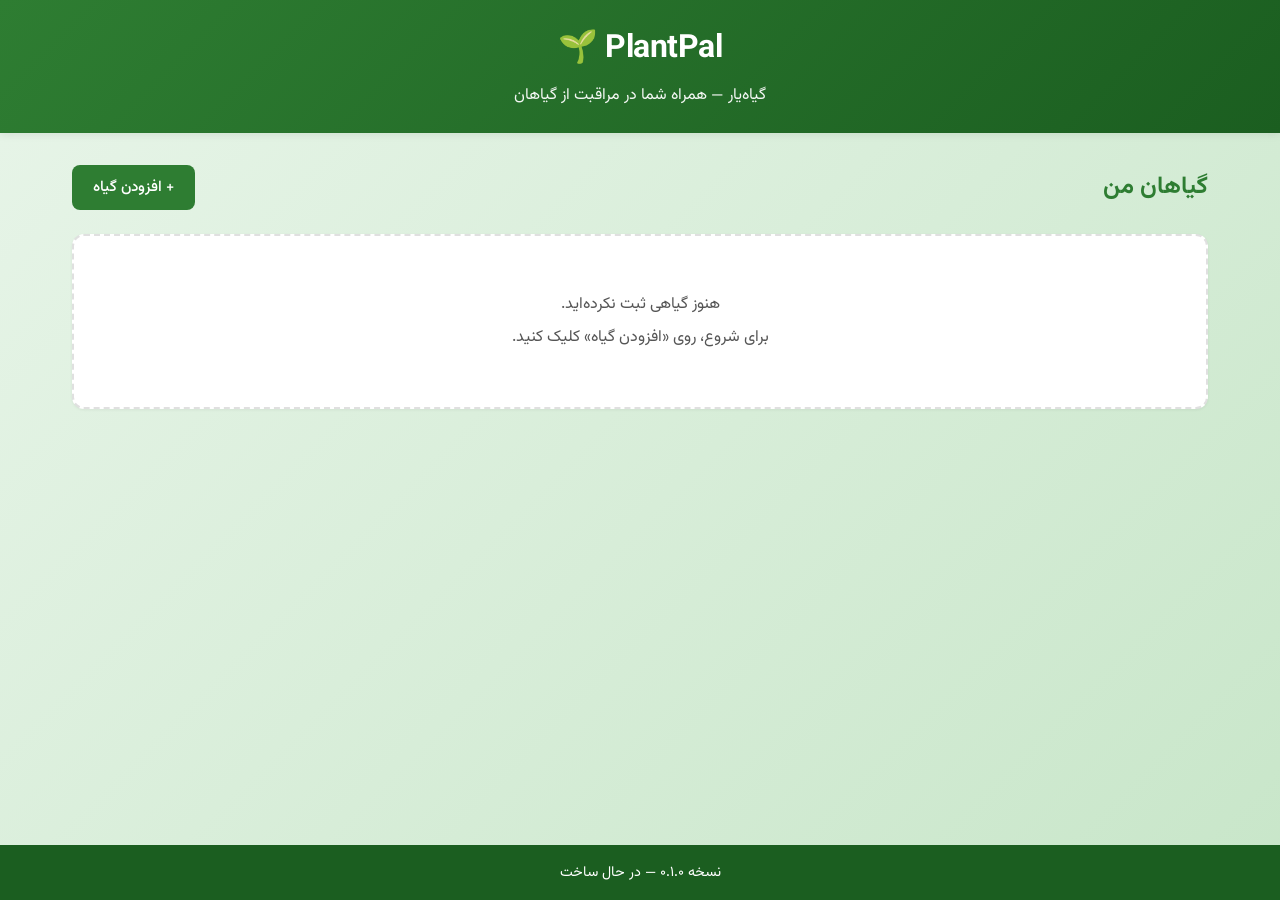
==== index.html @ c3907e57 "Improve UI: fonts, colors, animations, responsive, accessibility" ====
<!DOCTYPE html>
<html lang="fa" dir="rtl">
<head>
  <meta charset="UTF-8">
  <meta name="viewport" content="width=device-width, initial-scale=1.0">
  <meta name="description" content="PlantPal — برنامه مراقبت از گیاهان">
  <title>PlantPal | گیاه‌یار</title>

  <link rel="preconnect" href="https://fonts.googleapis.com">
  <link rel="preconnect" href="https://fonts.gstatic.com" crossorigin>
  <link href="https://fonts.googleapis.com/css2?family=Vazirmatn:wght@400;500;700&display=swap" rel="stylesheet">

  <link rel="stylesheet" href="css/main.css">
  <link rel="stylesheet" href="css/rtl.css">
  <link rel="stylesheet" href="css/components.css">
</head>
<body>

  <header class="app-header" role="banner">
    <div class="app-header-content">
      <h1 class="app-title">🌱 PlantPal</h1>
      <p class="app-subtitle">گیاه‌یار — همراه شما در مراقبت از گیاهان</p>
    </div>
  </header>

  <main class="app-main" role="main">

    <section id="page-home" class="page active" aria-label="صفحه اصلی">

      <div class="page-header">
        <h2 class="page-title">گیاهان من</h2>
        <button id="btn-add-plant" class="btn btn-primary" aria-label="افزودن گیاه جدید">
          + افزودن گیاه
        </button>
      </div>

      <div id="today-tasks" class="today-tasks" style="display: none;" aria-live="polite">
        <h3 class="today-tasks-title">📋 کارهای امروز</h3>
        <div id="today-tasks-list" class="today-tasks-list"></div>
      </div>

      <div id="healthy-plants-section" class="plants-section" style="display: none;">
        <h3 class="plants-section-title">🌱 گیاهان من</h3>
        <div id="plants-list" class="plants-list"></div>
      </div>

      <div id="empty-state" class="empty-state" style="display: none;" role="status">
        <p>هنوز گیاهی ثبت نکرده‌اید.</p>
        <p>برای شروع، روی «افزودن گیاه» کلیک کنید.</p>
      </div>

    </section>

    <section id="page-add" class="page" aria-label="افزودن گیاه">
      <div class="page-header">
        <button id="btn-back-from-add" class="btn btn-back" aria-label="بازگشت به صفحه اصلی">← بازگشت</button>
        <h2 class="page-title">افزودن گیاه جدید</h2>
      </div>

      <form id="form-add-plant" class="plant-form" aria-label="فرم افزودن گیاه">
        <div class="form-group">
          <label for="add-name" class="form-label">نام گیاه *</label>
          <input type="text" id="add-name" class="form-input" required aria-required="true">
        </div>

        <div class="form-group">
          <label for="add-type" class="form-label">نوع گیاه</label>
          <input type="text" id="add-type" class="form-input">
        </div>

        <div class="form-group">
          <label for="add-location" class="form-label">محل نگهداری</label>
          <input type="text" id="add-location" class="form-input">
        </div>

        <div class="form-group">
          <label for="add-image" class="form-label">تصویر گیاه (اختیاری)</label>
          <input type="file" id="add-image" class="form-input" accept="image/*">
        </div>

        <div class="form-group">
          <label for="add-notes" class="form-label">یادداشت (اختیاری)</label>
          <textarea id="add-notes" class="form-textarea" rows="4"></textarea>
        </div>

        <div class="form-actions">
          <button type="submit" class="btn btn-primary">ذخیره</button>
          <button type="button" id="btn-cancel-add" class="btn btn-secondary">انصراف</button>
        </div>
      </form>
    </section>

    <section id="page-details" class="page" aria-label="جزئیات گیاه">
      <div class="page-header">
        <button id="btn-back-from-details" class="btn btn-back" aria-label="بازگشت به صفحه اصلی">← بازگشت</button>
        <h2 class="page-title">جزئیات گیاه</h2>
      </div>

      <div class="plant-details">
        <div class="plant-details-image">
          <img id="details-image" src="assets/images/default-plant.png" alt="تصویر گیاه">
        </div>

        <div class="plant-details-info">
          <div class="plant-info-row">
            <span class="plant-info-label">نام گیاه:</span>
            <span id="details-name" class="plant-info-value">—</span>
          </div>
          <div class="plant-info-row">
            <span class="plant-info-label">نوع گیاه:</span>
            <span id="details-type" class="plant-info-value">—</span>
          </div>
          <div class="plant-info-row">
            <span class="plant-info-label">محل نگهداری:</span>
            <span id="details-location" class="plant-info-value">—</span>
          </div>
          <div class="plant-info-row">
            <span class="plant-info-label">یادداشت:</span>
            <span id="details-notes" class="plant-info-value">—</span>
          </div>
        </div>
      </div>

      <div class="plant-details-actions">
        <button id="btn-edit-plant" class="btn btn-secondary" aria-label="ویرایش گیاه">ویرایش</button>
        <button id="btn-delete-plant" class="btn btn-danger" aria-label="حذف گیاه">حذف</button>
      </div>

      <div class="care-history">
        <h3 class="care-history-title">تاریخچه آبیاری</h3>
        <button id="btn-add-care" class="btn btn-primary" aria-label="ثبت آبیاری جدید">+ ثبت آبیاری جدید</button>
        <div id="care-logs-list" class="care-logs-list" aria-live="polite"></div>
        <div id="empty-care-logs" class="empty-state" style="display: none;" role="status">
          <p>هنوز آبیاری ثبت نشده است.</p>
        </div>
      </div>
    </section>

  </main>

  <div id="modal-add-care" class="modal" role="dialog" aria-modal="true" aria-labelledby="modal-care-title">
    <div class="modal-content">
      <div class="modal-header">
        <h3 id="modal-care-title" class="modal-title">ثبت آبیاری جدید</h3>
        <button id="btn-close-care-modal" class="modal-close" aria-label="بستن">×</button>
      </div>

      <form id="form-add-care" class="modal-form">
        <div class="form-group">
          <label for="care-date" class="form-label">تاریخ</label>
          <input type="date" id="care-date" class="form-input" required>
        </div>

        <div class="form-group">
          <label for="care-note" class="form-label">یادداشت (اختیاری)</label>
          <textarea id="care-note" class="form-textarea" rows="3"></textarea>
        </div>

        <div class="form-actions">
          <button type="submit" class="btn btn-primary">ذخیره</button>
          <button type="button" id="btn-cancel-care" class="btn btn-secondary">انصراف</button>
        </div>
      </form>
    </div>
  </div>

  <footer class="app-footer" role="contentinfo">
    <p>نسخه ۰.۱.۰ — در حال ساخت</p>
  </footer>

  <script src="js/database.js"></script>
  <script src="js/i18n.js"></script>
  <script src="js/ui.js"></script>
  <script src="js/plants.js"></script>
  <script src="js/care.js"></script>
  <script src="js/dashboard.js"></script>
  <script src="js/app.js"></script>

</body>
</html>
---- css/main.css ----
/* ============================================
   PlantPal - استایل اصلی
   ============================================ */

* {
  margin: 0;
  padding: 0;
  box-sizing: border-box;
}

:root {
  --color-primary: #2e7d32;
  --color-primary-dark: #1b5e20;
  --color-primary-light: #66bb6a;
  --color-primary-bg: #e8f5e9;
  --color-warning: #fb8c00;
  --color-warning-dark: #e65100;
  --color-warning-bg: #fff3e0;
  --color-danger: #e53935;
  --color-danger-dark: #c62828;
  --color-danger-bg: #ffebee;
  --color-text: #333333;
  --color-text-light: #777777;
  --color-bg: #f5f9f5;
  --color-white: #ffffff;
  --color-border: #e0e0e0;

  --shadow-sm: 0 1px 3px rgba(0, 0, 0, 0.06);
  --shadow-md: 0 2px 8px rgba(0, 0, 0, 0.08);
  --shadow-lg: 0 8px 24px rgba(0, 0, 0, 0.12);

  --radius-sm: 8px;
  --radius-md: 12px;
  --radius-lg: 16px;

  --transition: all 0.2s ease;
}

body {
  font-family: 'Vazirmatn', 'Tahoma', 'Segoe UI', sans-serif;
  background: linear-gradient(135deg, #e8f5e9 0%, #c8e6c9 100%);
  background-attachment: fixed;
  color: var(--color-text);
  min-height: 100vh;
  display: flex;
  flex-direction: column;
  line-height: 1.6;
  -webkit-font-smoothing: antialiased;
  -moz-osx-font-smoothing: grayscale;
}

.app-header {
  background: linear-gradient(135deg, #2e7d32 0%, #1b5e20 100%);
  color: white;
  padding: 1.5rem;
  text-align: center;
  box-shadow: var(--shadow-md);
}

.app-header-content {
  max-width: 1200px;
  margin: 0 auto;
}

.app-title {
  font-size: 2rem;
  font-weight: 700;
  margin-bottom: 0.5rem;
  letter-spacing: -0.5px;
}

.app-subtitle {
  font-size: 1rem;
  font-weight: 400;
  opacity: 0.95;
}

.app-main {
  flex: 1;
  padding: 2rem;
  max-width: 1200px;
  margin: 0 auto;
  width: 100%;
}

.app-footer {
  background: #1b5e20;
  color: white;
  text-align: center;
  padding: 1rem;
  font-size: 0.9rem;
}

@media (max-width: 600px) {
  .app-header { padding: 1.2rem 1rem; }
  .app-title { font-size: 1.5rem; }
  .app-subtitle { font-size: 0.85rem; }
  .app-main { padding: 1rem; }
}
---- css/rtl.css ----
/* PlantPal - استایل راست‌به‌چپ (فارسی) */

html[dir="rtl"] body {
  direction: rtl;
  text-align: right;
}

html[dir="rtl"] .app-header,
html[dir="rtl"] .welcome,
html[dir="rtl"] .app-footer {
  text-align: center;
}

/* جلوگیری از به‌هم‌ریختگی متن‌های ترکیبی */
html[dir="rtl"] p,
html[dir="rtl"] h1,
html[dir="rtl"] h2,
html[dir="rtl"] h3 {
  unicode-bidi: plaintext;
}س
---- css/components.css ----
/* ============================================
   PlantPal - استایل کامپوننت‌ها
   ============================================ */

/* صفحه‌ها (SPA) */
.page { display: none; }

.page.active {
  display: block;
  animation: fadeIn 0.3s ease;
}

@keyframes fadeIn {
  from { opacity: 0; transform: translateY(8px); }
  to { opacity: 1; transform: translateY(0); }
}

/* هدر صفحه */
.page-header {
  display: flex;
  justify-content: space-between;
  align-items: center;
  margin-bottom: 1.5rem;
  flex-wrap: wrap;
  gap: 1rem;
}

.page-title {
  color: var(--color-primary);
  font-size: 1.5rem;
  font-weight: 700;
  margin: 0;
}

/* دکمه‌ها */
.btn {
  display: inline-flex;
  align-items: center;
  justify-content: center;
  padding: 0.65rem 1.3rem;
  border: none;
  border-radius: var(--radius-sm);
  font-family: inherit;
  font-size: 0.95rem;
  font-weight: 500;
  cursor: pointer;
  transition: var(--transition);
  text-decoration: none;
}

.btn:focus-visible {
  outline: 3px solid rgba(46, 125, 50, 0.4);
  outline-offset: 2px;
}

.btn:hover {
  transform: translateY(-2px);
  box-shadow: var(--shadow-md);
}

.btn:active { transform: translateY(0); }

.btn-primary {
  background: var(--color-primary);
  color: white;
}

.btn-primary:hover { background: var(--color-primary-dark); }

.btn-secondary {
  background: #e0e0e0;
  color: var(--color-text);
}

.btn-secondary:hover { background: #d0d0d0; }

.btn-danger {
  background: var(--color-danger);
  color: white;
}

.btn-danger:hover { background: var(--color-danger-dark); }

.btn-back {
  background: transparent;
  color: var(--color-primary);
  padding: 0.4rem 0.8rem;
  font-size: 1rem;
}

.btn-back:hover {
  background: var(--color-primary-bg);
  box-shadow: none;
  transform: none;
}

/* فرم‌ها */
.plant-form {
  background: white;
  padding: 1.5rem;
  border-radius: var(--radius-md);
  box-shadow: var(--shadow-md);
}

.form-group { margin-bottom: 1.2rem; }

.form-label {
  display: block;
  margin-bottom: 0.5rem;
  color: var(--color-primary);
  font-weight: 700;
  font-size: 0.95rem;
}

.form-input,
.form-textarea {
  width: 100%;
  padding: 0.75rem;
  border: 2px solid var(--color-border);
  border-radius: var(--radius-sm);
  font-family: inherit;
  font-size: 1rem;
  box-sizing: border-box;
  transition: var(--transition);
  background: white;
}

.form-input:focus,
.form-textarea:focus {
  outline: none;
  border-color: var(--color-primary);
  box-shadow: 0 0 0 3px rgba(46, 125, 50, 0.15);
}

.form-textarea {
  resize: vertical;
  min-height: 80px;
}

.form-actions {
  display: flex;
  gap: 0.8rem;
  margin-top: 1.5rem;
}

/* فهرست گیاهان */
.plants-list {
  display: grid;
  grid-template-columns: repeat(auto-fill, minmax(220px, 1fr));
  gap: 1.2rem;
}

.plant-card {
  background: white;
  border-radius: var(--radius-md);
  overflow: hidden;
  box-shadow: var(--shadow-md);
  cursor: pointer;
  transition: var(--transition);
}

.plant-card:hover {
  transform: translateY(-4px);
  box-shadow: var(--shadow-lg);
}

.plant-card:focus-visible {
  outline: 3px solid var(--color-primary);
  outline-offset: 2px;
}

.plant-card-image {
  width: 100%;
  height: 160px;
  object-fit: cover;
  background: var(--color-primary-bg);
}

.plant-card-content { padding: 1rem; }

.plant-card-name {
  color: var(--color-primary);
  font-size: 1.1rem;
  font-weight: 700;
  margin: 0 0 0.4rem 0;
}

.plant-card-location {
  color: var(--color-text-light);
  font-size: 0.9rem;
  margin: 0;
}

/* صفحه جزئیات */
.plant-details {
  display: flex;
  gap: 1.5rem;
  background: white;
  padding: 1.5rem;
  border-radius: var(--radius-md);
  box-shadow: var(--shadow-md);
  margin-bottom: 1.5rem;
  flex-wrap: wrap;
}

.plant-details-image { flex: 0 0 200px; }

.plant-details-image img {
  width: 200px;
  height: 200px;
  object-fit: cover;
  border-radius: var(--radius-md);
  background: var(--color-primary-bg);
}

.plant-details-info {
  flex: 1;
  min-width: 250px;
}

.plant-info-row {
  display: flex;
  padding: 0.7rem 0;
  border-bottom: 1px solid #f0f0f0;
  align-items: flex-start;
}

.plant-info-row:last-child { border-bottom: none; }

.plant-info-label {
  font-weight: 700;
  color: var(--color-primary);
  min-width: 120px;
  flex-shrink: 0;
}

.plant-info-value {
  color: var(--color-text);
  flex: 1;
}

.plant-details-actions {
  display: flex;
  gap: 0.8rem;
  margin-bottom: 1.5rem;
}

/* تاریخچه مراقبت */
.care-history {
  background: white;
  padding: 1.5rem;
  border-radius: var(--radius-md);
  box-shadow: var(--shadow-md);
}

.care-history-title {
  color: var(--color-primary);
  margin: 0 0 1rem 0;
  font-size: 1.2rem;
  font-weight: 700;
}

.care-logs-list { margin-top: 1rem; }

.care-log-item {
  display: flex;
  justify-content: space-between;
  align-items: center;
  padding: 0.8rem;
  border-bottom: 1px solid #f0f0f0;
}

.care-log-item:last-child { border-bottom: none; }

.care-log-info {
  display: flex;
  flex-direction: column;
  gap: 0.3rem;
  flex: 1;
}

.care-log-date {
  color: var(--color-text);
  font-weight: 700;
}

.care-log-note {
  color: var(--color-text-light);
  font-size: 0.9rem;
}

.care-log-delete {
  background: transparent;
  border: none;
  color: var(--color-danger);
  font-size: 1.5rem;
  cursor: pointer;
  padding: 0;
  width: 32px;
  height: 32px;
  display: flex;
  align-items: center;
  justify-content: center;
  border-radius: 50%;
  transition: var(--transition);
  flex-shrink: 0;
}

.care-log-delete:hover {
  background: var(--color-danger-bg);
  transform: scale(1.1);
}

/* حالت خالی */
.empty-state {
  text-align: center;
  padding: 3rem 1rem;
  color: var(--color-text-light);
  background: white;
  border-radius: var(--radius-md);
  box-shadow: var(--shadow-sm);
}

.empty-state p { margin: 0.5rem 0; }

/* Modal */
.modal {
  display: none;
  position: fixed;
  top: 0;
  left: 0;
  width: 100%;
  height: 100%;
  background: rgba(0, 0, 0, 0.5);
  z-index: 1000;
  justify-content: center;
  align-items: center;
  padding: 1rem;
  backdrop-filter: blur(4px);
}

.modal.active {
  display: flex;
  animation: fadeIn 0.2s ease;
}

.modal-content {
  background: white;
  border-radius: var(--radius-lg);
  box-shadow: var(--shadow-lg);
  width: 100%;
  max-width: 450px;
  max-height: 90vh;
  overflow-y: auto;
  animation: modalSlideIn 0.3s ease;
}

@keyframes modalSlideIn {
  from { opacity: 0; transform: translateY(-30px) scale(0.95); }
  to { opacity: 1; transform: translateY(0) scale(1); }
}

.modal-header {
  display: flex;
  justify-content: space-between;
  align-items: center;
  padding: 1.2rem 1.5rem;
  border-bottom: 1px solid #f0f0f0;
}

.modal-title {
  color: var(--color-primary);
  font-size: 1.2rem;
  font-weight: 700;
  margin: 0;
}

.modal-close {
  background: transparent;
  border: none;
  font-size: 1.8rem;
  color: #999;
  cursor: pointer;
  padding: 0;
  width: 32px;
  height: 32px;
  display: flex;
  align-items: center;
  justify-content: center;
  border-radius: 50%;
  transition: var(--transition);
}

.modal-close:hover {
  background: #f0f0f0;
  color: var(--color-text);
}

.modal-form { padding: 1.5rem; }

/* کارهای امروز */
.today-tasks {
  background: var(--color-warning-bg);
  border: 2px solid var(--color-warning);
  border-radius: var(--radius-md);
  padding: 1.2rem;
  margin-bottom: 1.5rem;
  box-shadow: 0 2px 8px rgba(251, 140, 0, 0.15);
}

.today-tasks-title {
  color: var(--color-warning-dark);
  font-size: 1.1rem;
  font-weight: 700;
  margin: 0 0 1rem 0;
  display: flex;
  align-items: center;
  gap: 0.5rem;
}

.today-tasks-list {
  display: flex;
  flex-direction: column;
  gap: 0.8rem;
}

.today-task-item {
  background: white;
  border-radius: var(--radius-sm);
  padding: 1rem;
  display: flex;
  justify-content: space-between;
  align-items: center;
  gap: 1rem;
  flex-wrap: wrap;
  box-shadow: var(--shadow-sm);
  transition: var(--transition);
}

.today-task-item:hover {
  box-shadow: var(--shadow-md);
  transform: translateY(-2px);
}

.today-task-info {
  display: flex;
  flex-direction: column;
  gap: 0.3rem;
  flex: 1;
  min-width: 150px;
}

.today-task-name {
  color: var(--color-primary);
  font-size: 1.05rem;
  font-weight: 700;
  margin: 0;
  cursor: pointer;
}

.today-task-name:hover { text-decoration: underline; }

.today-task-status {
  color: var(--color-warning-dark);
  font-size: 0.9rem;
}

.today-task-actions {
  display: flex;
  gap: 0.5rem;
}

/* بخش گیاهان من */
.plants-section { margin-top: 1.5rem; }

.plants-section-title {
  color: var(--color-primary);
  font-size: 1.1rem;
  font-weight: 700;
  margin: 0 0 1rem 0;
  display: flex;
  align-items: center;
  gap: 0.5rem;
}

/* واکنش‌گرا */
@media (max-width: 600px) {
  .plants-list { grid-template-columns: 1fr; }

  .plant-card {
    display: flex;
    align-items: center;
  }

  .plant-card-image {
    width: 80px;
    height: 80px;
    flex-shrink: 0;
  }

  .plant-card-content { padding: 0.8rem; }

  .plant-details {
    flex-direction: column;
    align-items: center;
    text-align: center;
  }

  .plant-details-image img {
    width: 150px;
    height: 150px;
  }

  .plant-info-row {
    flex-direction: column;
    align-items: flex-start;
    text-align: right;
  }

  .plant-info-label {
    min-width: auto;
    margin-bottom: 0.2rem;
  }

  .plant-details-actions { justify-content: center; }

  .today-task-item {
    flex-direction: column;
    align-items: stretch;
  }

  .today-task-actions { justify-content: flex-end; }
}
/* ============================================
   بهبودهای جزئی
   ============================================ */

/* بهبود دکمه‌های کوچک در کارهای امروز */
.today-task-actions .btn {
  padding: 0.5rem 1rem;
  font-size: 0.85rem;
}

/* بهبود دکمه حذف در تاریخچه */
.care-log-delete:focus-visible {
  outline: 2px solid var(--color-danger);
  outline-offset: 2px;
}

/* بهبود فرم در Modal */
.modal-form .form-group:last-of-type {
  margin-bottom: 0;
}

/* بهبود فهرست گیاهان در صفحه اصلی */
.plants-section .plants-list {
  margin-top: 0;
}

/* بهبود پیام خالی */
.empty-state {
  border: 2px dashed var(--color-border);
}

/* بهبود اسکرول‌بار */
::-webkit-scrollbar {
  width: 10px;
  height: 10px;
}

::-webkit-scrollbar-track {
  background: var(--color-bg);
  border-radius: 5px;
}

::-webkit-scrollbar-thumb {
  background: var(--color-primary-light);
  border-radius: 5px;
}

::-webkit-scrollbar-thumb:hover {
  background: var(--color-primary);
}

/* بهبود انتخاب متن */
::selection {
  background: var(--color-primary-light);
  color: white;
}

/* بهبود دکمه‌های غیرفعال */
.btn:disabled {
  opacity: 0.5;
  cursor: not-allowed;
  transform: none;
}

.btn:disabled:hover {
  transform: none;
  box-shadow: none;
}
/* ============================================
   بهبود انیمیشن‌ها
   ============================================ */

/* انیمیشن ورود کارت‌ها */
.plant-card {
  animation: cardIn 0.4s ease backwards;
}

.plant-card:nth-child(1) { animation-delay: 0.05s; }
.plant-card:nth-child(2) { animation-delay: 0.1s; }
.plant-card:nth-child(3) { animation-delay: 0.15s; }
.plant-card:nth-child(4) { animation-delay: 0.2s; }
.plant-card:nth-child(5) { animation-delay: 0.25s; }
.plant-card:nth-child(6) { animation-delay: 0.3s; }

@keyframes cardIn {
  from {
    opacity: 0;
    transform: translateY(20px) scale(0.95);
  }
  to {
    opacity: 1;
    transform: translateY(0) scale(1);
  }
}

/* انیمیشن ورود آیتم‌های کارهای امروز */
.today-task-item {
  animation: taskIn 0.4s ease backwards;
}

.today-task-item:nth-child(1) { animation-delay: 0.05s; }
.today-task-item:nth-child(2) { animation-delay: 0.1s; }
.today-task-item:nth-child(3) { animation-delay: 0.15s; }
.today-task-item:nth-child(4) { animation-delay: 0.2s; }
.today-task-item:nth-child(5) { animation-delay: 0.25s; }

@keyframes taskIn {
  from {
    opacity: 0;
    transform: translateX(20px);
  }
  to {
    opacity: 1;
    transform: translateX(0);
  }
}

/* انیمیشن ورود آیتم‌های تاریخچه */
.care-log-item {
  animation: logIn 0.3s ease backwards;
}

.care-log-item:nth-child(1) { animation-delay: 0.05s; }
.care-log-item:nth-child(2) { animation-delay: 0.1s; }
.care-log-item:nth-child(3) { animation-delay: 0.15s; }
.care-log-item:nth-child(4) { animation-delay: 0.2s; }
.care-log-item:nth-child(5) { animation-delay: 0.25s; }

@keyframes logIn {
  from {
    opacity: 0;
    transform: translateX(-10px);
  }
  to {
    opacity: 1;
    transform: translateX(0);
  }
}

/* انیمیشن دکمه‌ها */
.btn {
  position: relative;
  overflow: hidden;
}

.btn::after {
  content: '';
  position: absolute;
  top: 50%;
  left: 50%;
  width: 0;
  height: 0;
  background: rgba(255, 255, 255, 0.3);
  border-radius: 50%;
  transform: translate(-50%, -50%);
  transition: width 0.6s ease, height 0.6s ease;
}

.btn:active::after {
  width: 300px;
  height: 300px;
}

/* انیمیشن ورود صفحه */
.page.active {
  animation: pageIn 0.4s ease;
}

@keyframes pageIn {
  from {
    opacity: 0;
    transform: translateY(12px);
  }
  to {
    opacity: 1;
    transform: translateY(0);
  }
}

/* انیمیشن هدر */
.app-title {
  display: inline-block;
  animation: titleIn 0.6s ease;
}

@keyframes titleIn {
  from {
    opacity: 0;
    transform: translateY(-10px) scale(0.9);
  }
  to {
    opacity: 1;
    transform: translateY(0) scale(1);
  }
}

/* انیمیشن Modal */
.modal.active .modal-content {
  animation: modalIn 0.4s cubic-bezier(0.34, 1.56, 0.64, 1);
}

@keyframes modalIn {
  from {
    opacity: 0;
    transform: translateY(-40px) scale(0.9);
  }
  to {
    opacity: 1;
    transform: translateY(0) scale(1);
  }
}

/* انیمیشن دکمه حذف آبیاری */
.care-log-delete {
  transition: all 0.2s ease;
}

.care-log-delete:hover {
  transform: scale(1.15) rotate(90deg);
}

/* انیمیشن آیکون‌ها */
.today-tasks-title,
.plants-section-title {
  transition: transform 0.2s ease;
}

.today-tasks-title:hover,
.plants-section-title:hover {
  transform: translateX(-4px);
}
/* ============================================
   بهبود Responsive
   ============================================ */

/* تبلت (600 تا 900 پیکسل) */
@media (min-width: 601px) and (max-width: 900px) {
  .plants-list {
    grid-template-columns: repeat(auto-fill, minmax(180px, 1fr));
  }

  .plant-card-image {
    height: 140px;
  }

  .plant-details-image {
    flex: 0 0 160px;
  }

  .plant-details-image img {
    width: 160px;
    height: 160px;
  }
}

/* گوشی (کمتر از 600 پیکسل) */
@media (max-width: 600px) {
  /* صفحه اصلی */
  .page-header {
    flex-direction: column;
    align-items: stretch;
    gap: 0.8rem;
  }

  .page-title {
    font-size: 1.3rem;
    text-align: center;
  }

  .page-header .btn {
    width: 100%;
  }

  /* کارهای امروز */
  .today-tasks {
    padding: 1rem;
  }

  .today-tasks-title {
    font-size: 1rem;
  }

  .today-task-item {
    padding: 0.8rem;
  }

  .today-task-name {
    font-size: 1rem;
  }

  .today-task-status {
    font-size: 0.85rem;
  }

  .today-task-actions .btn {
    width: 100%;
  }

  /* گیاهان */
  .plant-card {
    display: flex;
    align-items: center;
  }

  .plant-card-image {
    width: 80px;
    height: 80px;
    flex-shrink: 0;
  }

  .plant-card-content {
    padding: 0.8rem;
    flex: 1;
  }

  .plant-card-name {
    font-size: 1rem;
  }

  .plant-card-location {
    font-size: 0.85rem;
  }

  /* صفحه جزئیات */
  .plant-details {
    flex-direction: column;
    align-items: center;
    text-align: center;
    padding: 1rem;
  }

  .plant-details-image {
    flex: none;
  }

  .plant-details-image img {
    width: 140px;
    height: 140px;
  }

  .plant-details-info {
    width: 100%;
    min-width: auto;
  }

  .plant-info-row {
    flex-direction: column;
    align-items: flex-start;
    text-align: right;
    padding: 0.5rem 0;
  }

  .plant-info-label {
    min-width: auto;
    margin-bottom: 0.2rem;
    font-size: 0.9rem;
  }

  .plant-info-value {
    font-size: 0.95rem;
  }

  /* دکمه‌های جزئیات */
  .plant-details-actions {
    flex-direction: column;
    gap: 0.6rem;
  }

  .plant-details-actions .btn {
    width: 100%;
  }

  /* تاریخچه */
  .care-history {
    padding: 1rem;
  }

  .care-history-title {
    font-size: 1.1rem;
  }

  .care-history .btn {
    width: 100%;
  }

  .care-log-item {
    padding: 0.7rem;
  }

  .care-log-date {
    font-size: 0.95rem;
  }

  .care-log-note {
    font-size: 0.85rem;
  }

  /* Modal */
  .modal-content {
    max-width: 100%;
    max-height: 95vh;
    border-radius: var(--radius-md);
  }

  .modal-header {
    padding: 1rem 1.2rem;
  }

  .modal-title {
    font-size: 1.1rem;
  }

  .modal-form {
    padding: 1.2rem;
  }

  /* فرم */
  .form-actions {
    flex-direction: column;
    gap: 0.6rem;
  }

  .form-actions .btn {
    width: 100%;
  }

  /* پیام خالی */
  .empty-state {
    padding: 2rem 1rem;
  }

  .empty-state p {
    font-size: 0.9rem;
  }

  /* فوتر */
  .app-footer {
    font-size: 0.8rem;
  }
}

/* گوشی خیلی کوچک (کمتر از 400 پیکسل) */
@media (max-width: 400px) {
  .app-title {
    font-size: 1.3rem;
  }

  .app-subtitle {
    font-size: 0.8rem;
  }

  .page-title {
    font-size: 1.2rem;
  }

  .today-tasks-title,
  .plants-section-title,
  .care-history-title {
    font-size: 1rem;
  }

  .plant-card-image {
    width: 70px;
    height: 70px;
  }

  .plant-details-image img {
    width: 120px;
    height: 120px;
  }
}
/* ============================================
   بهبود Accessibility
   ============================================ */

/* Focus برای همه عناصر تعاملی */
button:focus-visible,
input:focus-visible,
textarea:focus-visible,
a:focus-visible {
  outline: 3px solid var(--color-primary);
  outline-offset: 2px;
}

/* Focus برای کارت گیاه */
.plant-card:focus-visible {
  outline: 3px solid var(--color-primary);
  outline-offset: 2px;
}

/* بهبود کنتراست متن در پیام خالی */
.empty-state {
  color: #555;
}

/* بهبود کنتراست دکمه‌های غیرفعال */
.btn:disabled {
  opacity: 0.6;
  cursor: not-allowed;
}

/* کاهش انیمیشن برای کاربرانی که نمی‌خواهند */
@media (prefers-reduced-motion: reduce) {
  *,
  *::before,
  *::after {
    animation-duration: 0.01ms !important;
    animation-iteration-count: 1 !important;
    transition-duration: 0.01ms !important;
  }
}

/* بهبود خوانایی متن در Modal */
.modal-content {
  color: var(--color-text);
}

/* بهبود اندازه فونت‌های کوچک */
.care-log-note,
.today-task-status {
  font-size: 0.95rem;
}
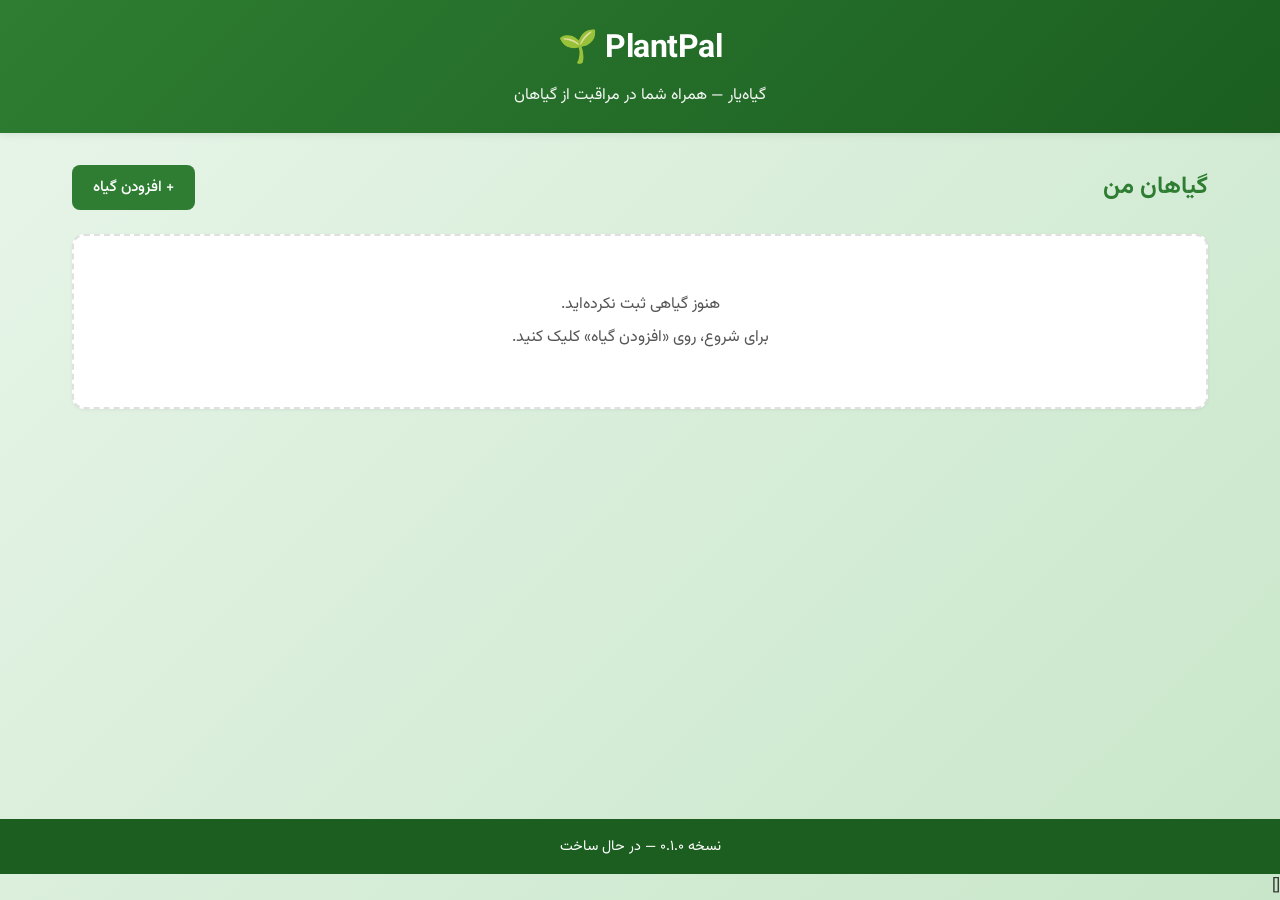
==== commit cf48ef9c: "Final: PWA deployed on GitHub Pages" ====
--- a/index.html
+++ b/index.html
@@ -6,6 +6,16 @@
   <meta name="description" content="PlantPal — برنامه مراقبت از گیاهان">
   <title>PlantPal | گیاه‌یار</title>
 
+  <link rel="manifest" href="manifest.json">
+  <meta name="theme-color" content="#2e7d32">
+
+  <link rel="icon" type="image/png" href="assets/icons/icon-512.png">
+  <link rel="apple-touch-icon" href="assets/icons/icon-512.png">
+  <meta name="mobile-web-app-capable" content="yes">
+  <meta name="apple-mobile-web-app-capable" content="yes">
+  <meta name="apple-mobile-web-app-status-bar-style" content="black-translucent">
+  <meta name="apple-mobile-web-app-title" content="PlantPal">
+
   <link rel="preconnect" href="https://fonts.googleapis.com">
   <link rel="preconnect" href="https://fonts.gstatic.com" crossorigin>
   <link href="https://fonts.googleapis.com/css2?family=Vazirmatn:wght@400;500;700&display=swap" rel="stylesheet">
@@ -176,5 +186,19 @@
   <script src="js/dashboard.js"></script>
   <script src="js/app.js"></script>
 
+  <script>
+    if ('serviceWorker' in navigator) {
+      window.addEventListener('load', function() {
+        navigator.serviceWorker.register('service-worker.js')
+          .then(function(registration) {
+            console.log('✓ Service Worker ثبت شد:', registration.scope);
+          })
+          .catch(function(error) {
+            console.error('✗ خطا در ثبت Service Worker:', error);
+          });
+      });
+    }
+  </script>
+
 </body>
-</html>+</html>[]
--- a/css/rtl.css
+++ b/css/rtl.css
@@ -17,4 +17,4 @@
 html[dir="rtl"] h2,
 html[dir="rtl"] h3 {
   unicode-bidi: plaintext;
-}س+}
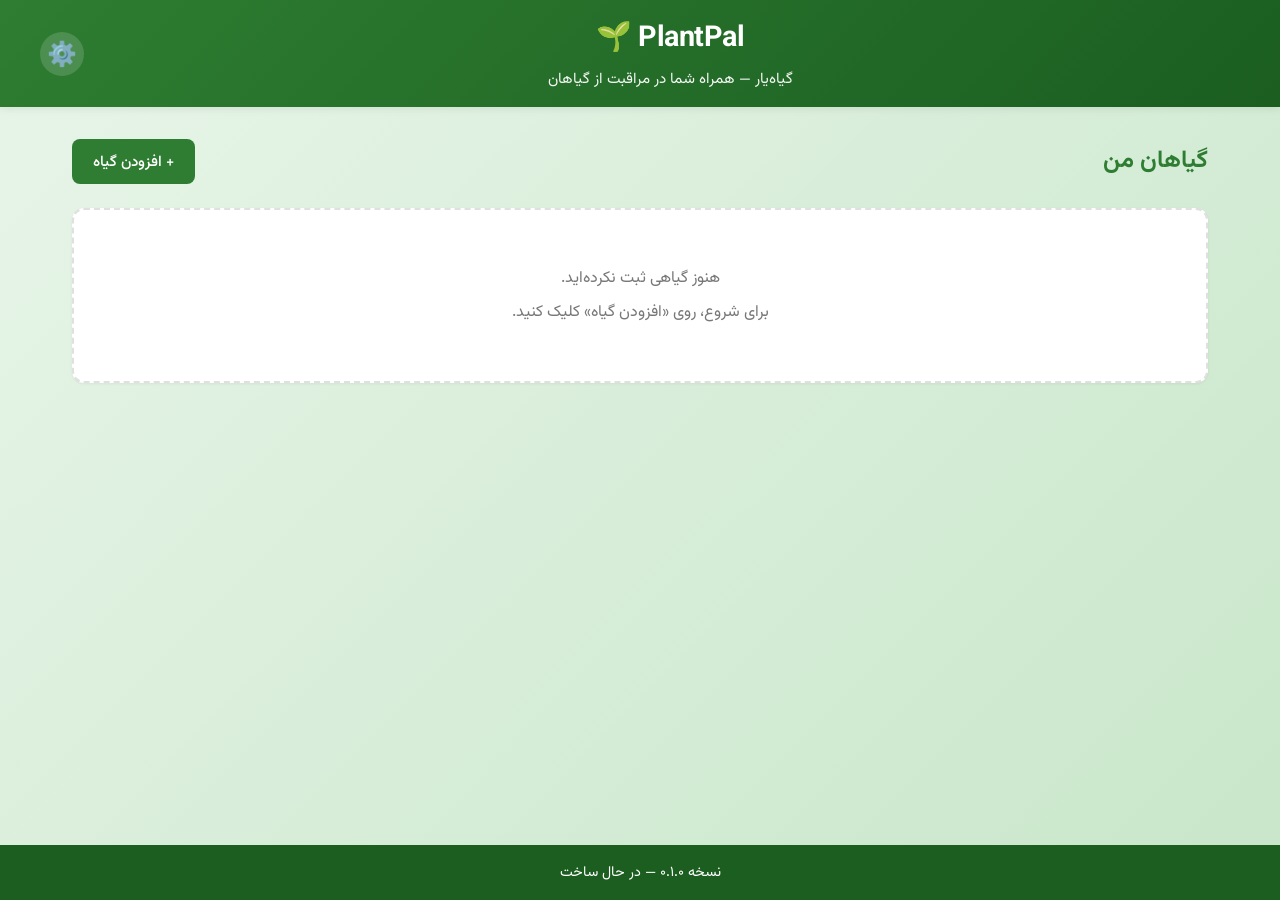
==== commit 454a281d: "Add dark mode and settings page with 3 themes" ====
--- a/index.html
+++ b/index.html
@@ -28,8 +28,13 @@
 
   <header class="app-header" role="banner">
     <div class="app-header-content">
-      <h1 class="app-title">🌱 PlantPal</h1>
-      <p class="app-subtitle">گیاه‌یار — همراه شما در مراقبت از گیاهان</p>
+      <div class="app-header-text">
+        <h1 class="app-title">🌱 PlantPal</h1>
+        <p class="app-subtitle">گیاه‌یار — همراه شما در مراقبت از گیاهان</p>
+      </div>
+      <button id="btn-open-settings" class="btn-settings" aria-label="تنظیمات" title="تنظیمات">
+        ⚙️
+      </button>
     </div>
   </header>
 
@@ -146,6 +151,45 @@
       </div>
     </section>
 
+    <section id="page-settings" class="page" aria-label="تنظیمات">
+      <div class="page-header">
+        <button id="btn-back-from-settings" class="btn btn-back" aria-label="بازگشت به صفحه اصلی">← بازگشت</button>
+        <h2 class="page-title">⚙️ تنظیمات</h2>
+      </div>
+
+      <div class="settings-section">
+        <h3 class="settings-section-title">🎨 حالت نمایش</h3>
+        <div class="settings-option">
+          <button class="theme-option-btn" data-theme-option="light" aria-label="حالت روشن">
+            <span class="theme-option-icon">☀️</span>
+            <span class="theme-option-text">
+              <span class="theme-option-label">روشن</span>
+              <span class="theme-option-desc">همیشه حالت روشن</span>
+            </span>
+            <span class="theme-option-check">✓</span>
+          </button>
+
+          <button class="theme-option-btn" data-theme-option="auto" aria-label="حالت خودکار">
+            <span class="theme-option-icon">🌗</span>
+            <span class="theme-option-text">
+              <span class="theme-option-label">خودکار</span>
+              <span class="theme-option-desc">بر اساس تنظیمات سیستم</span>
+            </span>
+            <span class="theme-option-check">✓</span>
+          </button>
+
+          <button class="theme-option-btn" data-theme-option="dark" aria-label="حالت تاریک">
+            <span class="theme-option-icon">🌙</span>
+            <span class="theme-option-text">
+              <span class="theme-option-label">تاریک</span>
+              <span class="theme-option-desc">همیشه حالت تاریک</span>
+            </span>
+            <span class="theme-option-check">✓</span>
+          </button>
+        </div>
+      </div>
+    </section>
+
   </main>
 
   <div id="modal-add-care" class="modal" role="dialog" aria-modal="true" aria-labelledby="modal-care-title">
@@ -180,10 +224,12 @@
 
   <script src="js/database.js"></script>
   <script src="js/i18n.js"></script>
+  <script src="js/theme.js"></script>
   <script src="js/ui.js"></script>
   <script src="js/plants.js"></script>
   <script src="js/care.js"></script>
   <script src="js/dashboard.js"></script>
+  <script src="js/settings.js"></script>
   <script src="js/app.js"></script>
 
   <script>
@@ -201,4 +247,4 @@
   </script>
 
 </body>
-</html>[]+</html>
--- a/css/main.css
+++ b/css/main.css
@@ -8,22 +8,35 @@
   box-sizing: border-box;
 }
 
-:root {
+/* ============================================
+   تم روشن (پیش‌فرض)
+   ============================================ */
+
+:root,
+[data-theme="light"] {
   --color-primary: #2e7d32;
   --color-primary-dark: #1b5e20;
   --color-primary-light: #66bb6a;
   --color-primary-bg: #e8f5e9;
+
   --color-warning: #fb8c00;
   --color-warning-dark: #e65100;
   --color-warning-bg: #fff3e0;
+
   --color-danger: #e53935;
   --color-danger-dark: #c62828;
   --color-danger-bg: #ffebee;
+
   --color-text: #333333;
   --color-text-light: #777777;
+  --color-text-muted: #999999;
+
   --color-bg: #f5f9f5;
+  --color-bg-gradient: linear-gradient(135deg, #e8f5e9 0%, #c8e6c9 100%);
   --color-white: #ffffff;
+  --color-card: #ffffff;
   --color-border: #e0e0e0;
+  --color-border-light: #f0f0f0;
 
   --shadow-sm: 0 1px 3px rgba(0, 0, 0, 0.06);
   --shadow-md: 0 2px 8px rgba(0, 0, 0, 0.08);
@@ -33,12 +46,51 @@
   --radius-md: 12px;
   --radius-lg: 16px;
 
-  --transition: all 0.2s ease;
-}
+  --transition: all 0.3s ease;
+  --transition-slow: all 0.5s ease;
+}
+
+/* ============================================
+   تم تاریک
+   ============================================ */
+
+[data-theme="dark"] {
+  --color-primary: #66bb6a;
+  --color-primary-dark: #81c784;
+  --color-primary-light: #a5d6a7;
+  --color-primary-bg: #1b3a1e;
+
+  --color-warning: #ffb74d;
+  --color-warning-dark: #ffcc80;
+  --color-warning-bg: #3a2a1a;
+
+  --color-danger: #ef5350;
+  --color-danger-dark: #e57373;
+  --color-danger-bg: #3a1a1a;
+
+  --color-text: #e8e8e8;
+  --color-text-light: #b0b0b0;
+  --color-text-muted: #808080;
+
+  --color-bg: #121212;
+  --color-bg-gradient: linear-gradient(135deg, #1a1a1a 0%, #0d0d0d 100%);
+  --color-white: #2d2d2d;
+  --color-card: #2d2d2d;
+  --color-border: #404040;
+  --color-border-light: #383838;
+
+  --shadow-sm: 0 1px 3px rgba(0, 0, 0, 0.4);
+  --shadow-md: 0 2px 8px rgba(0, 0, 0, 0.5);
+  --shadow-lg: 0 8px 24px rgba(0, 0, 0, 0.6);
+}
+
+/* ============================================
+   بدنه
+   ============================================ */
 
 body {
   font-family: 'Vazirmatn', 'Tahoma', 'Segoe UI', sans-serif;
-  background: linear-gradient(135deg, #e8f5e9 0%, #c8e6c9 100%);
+  background: var(--color-bg-gradient);
   background-attachment: fixed;
   color: var(--color-text);
   min-height: 100vh;
@@ -47,33 +99,78 @@
   line-height: 1.6;
   -webkit-font-smoothing: antialiased;
   -moz-osx-font-smoothing: grayscale;
-}
+  transition: background 0.3s ease, color 0.3s ease;
+}
+
+/* ============================================
+   هدر
+   ============================================ */
 
 .app-header {
   background: linear-gradient(135deg, #2e7d32 0%, #1b5e20 100%);
   color: white;
-  padding: 1.5rem;
-  text-align: center;
+  padding: 1rem 1.5rem;
   box-shadow: var(--shadow-md);
+  transition: background 0.3s ease;
 }
 
 .app-header-content {
   max-width: 1200px;
   margin: 0 auto;
+  display: flex;
+  justify-content: space-between;
+  align-items: center;
+  gap: 1rem;
+}
+
+.app-header-text {
+  flex: 1;
+  text-align: center;
 }
 
 .app-title {
-  font-size: 2rem;
+  font-size: 1.8rem;
   font-weight: 700;
-  margin-bottom: 0.5rem;
+  margin-bottom: 0.3rem;
   letter-spacing: -0.5px;
 }
 
 .app-subtitle {
-  font-size: 1rem;
+  font-size: 0.95rem;
   font-weight: 400;
   opacity: 0.95;
 }
+
+/* دکمه تنظیمات در هدر */
+.btn-settings {
+  background: rgba(255, 255, 255, 0.15);
+  border: none;
+  color: white;
+  font-size: 1.5rem;
+  width: 44px;
+  height: 44px;
+  border-radius: 50%;
+  cursor: pointer;
+  display: flex;
+  align-items: center;
+  justify-content: center;
+  transition: var(--transition);
+  flex-shrink: 0;
+}
+
+.btn-settings:hover {
+  background: rgba(255, 255, 255, 0.3);
+  transform: rotate(90deg);
+}
+
+.btn-settings:focus-visible {
+  outline: 3px solid white;
+  outline-offset: 2px;
+}
+
+/* ============================================
+   بخش اصلی
+   ============================================ */
 
 .app-main {
   flex: 1;
@@ -83,17 +180,43 @@
   width: 100%;
 }
 
+/* ============================================
+   فوتر
+   ============================================ */
+
 .app-footer {
   background: #1b5e20;
   color: white;
   text-align: center;
   padding: 1rem;
   font-size: 0.9rem;
-}
+  transition: background 0.3s ease;
+}
+
+/* ============================================
+   واکنش‌گرا (Responsive)
+   ============================================ */
 
 @media (max-width: 600px) {
-  .app-header { padding: 1.2rem 1rem; }
-  .app-title { font-size: 1.5rem; }
-  .app-subtitle { font-size: 0.85rem; }
-  .app-main { padding: 1rem; }
+  .app-header {
+    padding: 0.8rem 1rem;
+  }
+
+  .app-title {
+    font-size: 1.4rem;
+  }
+
+  .app-subtitle {
+    font-size: 0.8rem;
+  }
+
+  .btn-settings {
+    width: 38px;
+    height: 38px;
+    font-size: 1.2rem;
+  }
+
+  .app-main {
+    padding: 1rem;
+  }
 }
--- a/css/components.css
+++ b/css/components.css
@@ -49,7 +49,7 @@
 }
 
 .btn:focus-visible {
-  outline: 3px solid rgba(46, 125, 50, 0.4);
+  outline: 3px solid var(--color-primary);
   outline-offset: 2px;
 }
 
@@ -68,11 +68,11 @@
 .btn-primary:hover { background: var(--color-primary-dark); }
 
 .btn-secondary {
-  background: #e0e0e0;
-  color: var(--color-text);
-}
-
-.btn-secondary:hover { background: #d0d0d0; }
+  background: var(--color-border);
+  color: var(--color-text);
+}
+
+.btn-secondary:hover { background: var(--color-text-muted); }
 
 .btn-danger {
   background: var(--color-danger);
@@ -96,10 +96,11 @@
 
 /* فرم‌ها */
 .plant-form {
-  background: white;
+  background: var(--color-card);
   padding: 1.5rem;
   border-radius: var(--radius-md);
   box-shadow: var(--shadow-md);
+  transition: background 0.3s ease;
 }
 
 .form-group { margin-bottom: 1.2rem; }
@@ -122,7 +123,8 @@
   font-size: 1rem;
   box-sizing: border-box;
   transition: var(--transition);
-  background: white;
+  background: var(--color-card);
+  color: var(--color-text);
 }
 
 .form-input:focus,
@@ -151,7 +153,7 @@
 }
 
 .plant-card {
-  background: white;
+  background: var(--color-card);
   border-radius: var(--radius-md);
   overflow: hidden;
   box-shadow: var(--shadow-md);
@@ -195,12 +197,13 @@
 .plant-details {
   display: flex;
   gap: 1.5rem;
-  background: white;
+  background: var(--color-card);
   padding: 1.5rem;
   border-radius: var(--radius-md);
   box-shadow: var(--shadow-md);
   margin-bottom: 1.5rem;
   flex-wrap: wrap;
+  transition: background 0.3s ease;
 }
 
 .plant-details-image { flex: 0 0 200px; }
@@ -221,7 +224,7 @@
 .plant-info-row {
   display: flex;
   padding: 0.7rem 0;
-  border-bottom: 1px solid #f0f0f0;
+  border-bottom: 1px solid var(--color-border-light);
   align-items: flex-start;
 }
 
@@ -247,10 +250,11 @@
 
 /* تاریخچه مراقبت */
 .care-history {
-  background: white;
+  background: var(--color-card);
   padding: 1.5rem;
   border-radius: var(--radius-md);
   box-shadow: var(--shadow-md);
+  transition: background 0.3s ease;
 }
 
 .care-history-title {
@@ -267,7 +271,7 @@
   justify-content: space-between;
   align-items: center;
   padding: 0.8rem;
-  border-bottom: 1px solid #f0f0f0;
+  border-bottom: 1px solid var(--color-border-light);
 }
 
 .care-log-item:last-child { border-bottom: none; }
@@ -316,9 +320,11 @@
   text-align: center;
   padding: 3rem 1rem;
   color: var(--color-text-light);
-  background: white;
+  background: var(--color-card);
   border-radius: var(--radius-md);
   box-shadow: var(--shadow-sm);
+  border: 2px dashed var(--color-border);
+  transition: background 0.3s ease;
 }
 
 .empty-state p { margin: 0.5rem 0; }
@@ -345,7 +351,7 @@
 }
 
 .modal-content {
-  background: white;
+  background: var(--color-card);
   border-radius: var(--radius-lg);
   box-shadow: var(--shadow-lg);
   width: 100%;
@@ -353,6 +359,7 @@
   max-height: 90vh;
   overflow-y: auto;
   animation: modalSlideIn 0.3s ease;
+  color: var(--color-text);
 }
 
 @keyframes modalSlideIn {
@@ -365,7 +372,7 @@
   justify-content: space-between;
   align-items: center;
   padding: 1.2rem 1.5rem;
-  border-bottom: 1px solid #f0f0f0;
+  border-bottom: 1px solid var(--color-border-light);
 }
 
 .modal-title {
@@ -379,7 +386,7 @@
   background: transparent;
   border: none;
   font-size: 1.8rem;
-  color: #999;
+  color: var(--color-text-muted);
   cursor: pointer;
   padding: 0;
   width: 32px;
@@ -392,7 +399,7 @@
 }
 
 .modal-close:hover {
-  background: #f0f0f0;
+  background: var(--color-border-light);
   color: var(--color-text);
 }
 
@@ -406,6 +413,7 @@
   padding: 1.2rem;
   margin-bottom: 1.5rem;
   box-shadow: 0 2px 8px rgba(251, 140, 0, 0.15);
+  transition: background 0.3s ease;
 }
 
 .today-tasks-title {
@@ -425,7 +433,7 @@
 }
 
 .today-task-item {
-  background: white;
+  background: var(--color-card);
   border-radius: var(--radius-sm);
   padding: 1rem;
   display: flex;
@@ -481,6 +489,98 @@
   display: flex;
   align-items: center;
   gap: 0.5rem;
+}
+
+/* ============================================
+   صفحه تنظیمات
+   ============================================ */
+
+.settings-section {
+  background: var(--color-card);
+  border-radius: var(--radius-md);
+  box-shadow: var(--shadow-md);
+  padding: 1.5rem;
+  margin-bottom: 1.5rem;
+  transition: background 0.3s ease;
+}
+
+.settings-section-title {
+  color: var(--color-primary);
+  font-size: 1.1rem;
+  font-weight: 700;
+  margin: 0 0 1rem 0;
+  display: flex;
+  align-items: center;
+  gap: 0.5rem;
+  padding-bottom: 0.8rem;
+  border-bottom: 2px solid var(--color-border-light);
+}
+
+.settings-option {
+  display: flex;
+  flex-direction: column;
+  gap: 0.8rem;
+}
+
+.theme-option-btn {
+  display: flex;
+  align-items: center;
+  gap: 1rem;
+  padding: 1rem 1.2rem;
+  background: var(--color-bg);
+  border: 2px solid var(--color-border);
+  border-radius: var(--radius-sm);
+  cursor: pointer;
+  transition: var(--transition);
+  font-family: inherit;
+  font-size: 1rem;
+  color: var(--color-text);
+  text-align: right;
+  width: 100%;
+}
+
+.theme-option-btn:hover {
+  border-color: var(--color-primary-light);
+  transform: translateX(-4px);
+}
+
+.theme-option-btn.active {
+  border-color: var(--color-primary);
+  background: var(--color-primary-bg);
+  box-shadow: 0 0 0 3px rgba(46, 125, 50, 0.15);
+}
+
+.theme-option-icon {
+  font-size: 1.5rem;
+  flex-shrink: 0;
+}
+
+.theme-option-text {
+  flex: 1;
+  display: flex;
+  flex-direction: column;
+  gap: 0.2rem;
+}
+
+.theme-option-label {
+  font-weight: 700;
+  color: var(--color-text);
+}
+
+.theme-option-desc {
+  font-size: 0.85rem;
+  color: var(--color-text-light);
+}
+
+.theme-option-check {
+  color: var(--color-primary);
+  font-size: 1.3rem;
+  opacity: 0;
+  transition: opacity 0.2s ease;
+}
+
+.theme-option-btn.active .theme-option-check {
+  opacity: 1;
 }
 
 /* واکنش‌گرا */
@@ -530,526 +630,10 @@
   }
 
   .today-task-actions { justify-content: flex-end; }
-}
-/* ============================================
-   بهبودهای جزئی
-   ============================================ */
-
-/* بهبود دکمه‌های کوچک در کارهای امروز */
-.today-task-actions .btn {
-  padding: 0.5rem 1rem;
-  font-size: 0.85rem;
-}
-
-/* بهبود دکمه حذف در تاریخچه */
-.care-log-delete:focus-visible {
-  outline: 2px solid var(--color-danger);
-  outline-offset: 2px;
-}
-
-/* بهبود فرم در Modal */
-.modal-form .form-group:last-of-type {
-  margin-bottom: 0;
-}
-
-/* بهبود فهرست گیاهان در صفحه اصلی */
-.plants-section .plants-list {
-  margin-top: 0;
-}
-
-/* بهبود پیام خالی */
-.empty-state {
-  border: 2px dashed var(--color-border);
-}
-
-/* بهبود اسکرول‌بار */
-::-webkit-scrollbar {
-  width: 10px;
-  height: 10px;
-}
-
-::-webkit-scrollbar-track {
-  background: var(--color-bg);
-  border-radius: 5px;
-}
-
-::-webkit-scrollbar-thumb {
-  background: var(--color-primary-light);
-  border-radius: 5px;
-}
-
-::-webkit-scrollbar-thumb:hover {
-  background: var(--color-primary);
-}
-
-/* بهبود انتخاب متن */
-::selection {
-  background: var(--color-primary-light);
-  color: white;
-}
-
-/* بهبود دکمه‌های غیرفعال */
-.btn:disabled {
-  opacity: 0.5;
-  cursor: not-allowed;
-  transform: none;
-}
-
-.btn:disabled:hover {
-  transform: none;
-  box-shadow: none;
-}
-/* ============================================
-   بهبود انیمیشن‌ها
-   ============================================ */
-
-/* انیمیشن ورود کارت‌ها */
-.plant-card {
-  animation: cardIn 0.4s ease backwards;
-}
-
-.plant-card:nth-child(1) { animation-delay: 0.05s; }
-.plant-card:nth-child(2) { animation-delay: 0.1s; }
-.plant-card:nth-child(3) { animation-delay: 0.15s; }
-.plant-card:nth-child(4) { animation-delay: 0.2s; }
-.plant-card:nth-child(5) { animation-delay: 0.25s; }
-.plant-card:nth-child(6) { animation-delay: 0.3s; }
-
-@keyframes cardIn {
-  from {
-    opacity: 0;
-    transform: translateY(20px) scale(0.95);
-  }
-  to {
-    opacity: 1;
-    transform: translateY(0) scale(1);
-  }
-}
-
-/* انیمیشن ورود آیتم‌های کارهای امروز */
-.today-task-item {
-  animation: taskIn 0.4s ease backwards;
-}
-
-.today-task-item:nth-child(1) { animation-delay: 0.05s; }
-.today-task-item:nth-child(2) { animation-delay: 0.1s; }
-.today-task-item:nth-child(3) { animation-delay: 0.15s; }
-.today-task-item:nth-child(4) { animation-delay: 0.2s; }
-.today-task-item:nth-child(5) { animation-delay: 0.25s; }
-
-@keyframes taskIn {
-  from {
-    opacity: 0;
-    transform: translateX(20px);
-  }
-  to {
-    opacity: 1;
-    transform: translateX(0);
-  }
-}
-
-/* انیمیشن ورود آیتم‌های تاریخچه */
-.care-log-item {
-  animation: logIn 0.3s ease backwards;
-}
-
-.care-log-item:nth-child(1) { animation-delay: 0.05s; }
-.care-log-item:nth-child(2) { animation-delay: 0.1s; }
-.care-log-item:nth-child(3) { animation-delay: 0.15s; }
-.care-log-item:nth-child(4) { animation-delay: 0.2s; }
-.care-log-item:nth-child(5) { animation-delay: 0.25s; }
-
-@keyframes logIn {
-  from {
-    opacity: 0;
-    transform: translateX(-10px);
-  }
-  to {
-    opacity: 1;
-    transform: translateX(0);
-  }
-}
-
-/* انیمیشن دکمه‌ها */
-.btn {
-  position: relative;
-  overflow: hidden;
-}
-
-.btn::after {
-  content: '';
-  position: absolute;
-  top: 50%;
-  left: 50%;
-  width: 0;
-  height: 0;
-  background: rgba(255, 255, 255, 0.3);
-  border-radius: 50%;
-  transform: translate(-50%, -50%);
-  transition: width 0.6s ease, height 0.6s ease;
-}
-
-.btn:active::after {
-  width: 300px;
-  height: 300px;
-}
-
-/* انیمیشن ورود صفحه */
-.page.active {
-  animation: pageIn 0.4s ease;
-}
-
-@keyframes pageIn {
-  from {
-    opacity: 0;
-    transform: translateY(12px);
-  }
-  to {
-    opacity: 1;
-    transform: translateY(0);
-  }
-}
-
-/* انیمیشن هدر */
-.app-title {
-  display: inline-block;
-  animation: titleIn 0.6s ease;
-}
-
-@keyframes titleIn {
-  from {
-    opacity: 0;
-    transform: translateY(-10px) scale(0.9);
-  }
-  to {
-    opacity: 1;
-    transform: translateY(0) scale(1);
-  }
-}
-
-/* انیمیشن Modal */
-.modal.active .modal-content {
-  animation: modalIn 0.4s cubic-bezier(0.34, 1.56, 0.64, 1);
-}
-
-@keyframes modalIn {
-  from {
-    opacity: 0;
-    transform: translateY(-40px) scale(0.9);
-  }
-  to {
-    opacity: 1;
-    transform: translateY(0) scale(1);
-  }
-}
-
-/* انیمیشن دکمه حذف آبیاری */
-.care-log-delete {
-  transition: all 0.2s ease;
-}
-
-.care-log-delete:hover {
-  transform: scale(1.15) rotate(90deg);
-}
-
-/* انیمیشن آیکون‌ها */
-.today-tasks-title,
-.plants-section-title {
-  transition: transform 0.2s ease;
-}
-
-.today-tasks-title:hover,
-.plants-section-title:hover {
-  transform: translateX(-4px);
-}
-/* ============================================
-   بهبود Responsive
-   ============================================ */
-
-/* تبلت (600 تا 900 پیکسل) */
-@media (min-width: 601px) and (max-width: 900px) {
-  .plants-list {
-    grid-template-columns: repeat(auto-fill, minmax(180px, 1fr));
-  }
-
-  .plant-card-image {
-    height: 140px;
-  }
-
-  .plant-details-image {
-    flex: 0 0 160px;
-  }
-
-  .plant-details-image img {
-    width: 160px;
-    height: 160px;
-  }
-}
-
-/* گوشی (کمتر از 600 پیکسل) */
-@media (max-width: 600px) {
-  /* صفحه اصلی */
-  .page-header {
-    flex-direction: column;
-    align-items: stretch;
-    gap: 0.8rem;
-  }
-
-  .page-title {
-    font-size: 1.3rem;
-    text-align: center;
-  }
-
-  .page-header .btn {
-    width: 100%;
-  }
-
-  /* کارهای امروز */
-  .today-tasks {
-    padding: 1rem;
-  }
-
-  .today-tasks-title {
-    font-size: 1rem;
-  }
-
-  .today-task-item {
-    padding: 0.8rem;
-  }
-
-  .today-task-name {
-    font-size: 1rem;
-  }
-
-  .today-task-status {
-    font-size: 0.85rem;
-  }
-
-  .today-task-actions .btn {
-    width: 100%;
-  }
-
-  /* گیاهان */
-  .plant-card {
-    display: flex;
-    align-items: center;
-  }
-
-  .plant-card-image {
-    width: 80px;
-    height: 80px;
-    flex-shrink: 0;
-  }
-
-  .plant-card-content {
-    padding: 0.8rem;
-    flex: 1;
-  }
-
-  .plant-card-name {
-    font-size: 1rem;
-  }
-
-  .plant-card-location {
-    font-size: 0.85rem;
-  }
-
-  /* صفحه جزئیات */
-  .plant-details {
-    flex-direction: column;
-    align-items: center;
-    text-align: center;
-    padding: 1rem;
-  }
-
-  .plant-details-image {
-    flex: none;
-  }
-
-  .plant-details-image img {
-    width: 140px;
-    height: 140px;
-  }
-
-  .plant-details-info {
-    width: 100%;
-    min-width: auto;
-  }
-
-  .plant-info-row {
-    flex-direction: column;
-    align-items: flex-start;
-    text-align: right;
-    padding: 0.5rem 0;
-  }
-
-  .plant-info-label {
-    min-width: auto;
-    margin-bottom: 0.2rem;
-    font-size: 0.9rem;
-  }
-
-  .plant-info-value {
-    font-size: 0.95rem;
-  }
-
-  /* دکمه‌های جزئیات */
-  .plant-details-actions {
-    flex-direction: column;
-    gap: 0.6rem;
-  }
-
-  .plant-details-actions .btn {
-    width: 100%;
-  }
-
-  /* تاریخچه */
-  .care-history {
-    padding: 1rem;
-  }
-
-  .care-history-title {
-    font-size: 1.1rem;
-  }
-
-  .care-history .btn {
-    width: 100%;
-  }
-
-  .care-log-item {
-    padding: 0.7rem;
-  }
-
-  .care-log-date {
-    font-size: 0.95rem;
-  }
-
-  .care-log-note {
-    font-size: 0.85rem;
-  }
-
-  /* Modal */
-  .modal-content {
-    max-width: 100%;
-    max-height: 95vh;
-    border-radius: var(--radius-md);
-  }
-
-  .modal-header {
-    padding: 1rem 1.2rem;
-  }
-
-  .modal-title {
-    font-size: 1.1rem;
-  }
-
-  .modal-form {
-    padding: 1.2rem;
-  }
-
-  /* فرم */
-  .form-actions {
-    flex-direction: column;
-    gap: 0.6rem;
-  }
-
-  .form-actions .btn {
-    width: 100%;
-  }
-
-  /* پیام خالی */
-  .empty-state {
-    padding: 2rem 1rem;
-  }
-
-  .empty-state p {
-    font-size: 0.9rem;
-  }
-
-  /* فوتر */
-  .app-footer {
-    font-size: 0.8rem;
-  }
-}
-
-/* گوشی خیلی کوچک (کمتر از 400 پیکسل) */
-@media (max-width: 400px) {
-  .app-title {
-    font-size: 1.3rem;
-  }
-
-  .app-subtitle {
-    font-size: 0.8rem;
-  }
-
-  .page-title {
-    font-size: 1.2rem;
-  }
-
-  .today-tasks-title,
-  .plants-section-title,
-  .care-history-title {
-    font-size: 1rem;
-  }
-
-  .plant-card-image {
-    width: 70px;
-    height: 70px;
-  }
-
-  .plant-details-image img {
-    width: 120px;
-    height: 120px;
-  }
-}
-/* ============================================
-   بهبود Accessibility
-   ============================================ */
-
-/* Focus برای همه عناصر تعاملی */
-button:focus-visible,
-input:focus-visible,
-textarea:focus-visible,
-a:focus-visible {
-  outline: 3px solid var(--color-primary);
-  outline-offset: 2px;
-}
-
-/* Focus برای کارت گیاه */
-.plant-card:focus-visible {
-  outline: 3px solid var(--color-primary);
-  outline-offset: 2px;
-}
-
-/* بهبود کنتراست متن در پیام خالی */
-.empty-state {
-  color: #555;
-}
-
-/* بهبود کنتراست دکمه‌های غیرفعال */
-.btn:disabled {
-  opacity: 0.6;
-  cursor: not-allowed;
-}
-
-/* کاهش انیمیشن برای کاربرانی که نمی‌خواهند */
-@media (prefers-reduced-motion: reduce) {
-  *,
-  *::before,
-  *::after {
-    animation-duration: 0.01ms !important;
-    animation-iteration-count: 1 !important;
-    transition-duration: 0.01ms !important;
-  }
-}
-
-/* بهبود خوانایی متن در Modal */
-.modal-content {
-  color: var(--color-text);
-}
-
-/* بهبود اندازه فونت‌های کوچک */
-.care-log-note,
-.today-task-status {
-  font-size: 0.95rem;
+
+  .settings-section { padding: 1rem; }
+
+  .theme-option-btn { padding: 0.8rem 1rem; }
+
+  .theme-option-icon { font-size: 1.3rem; }
 }
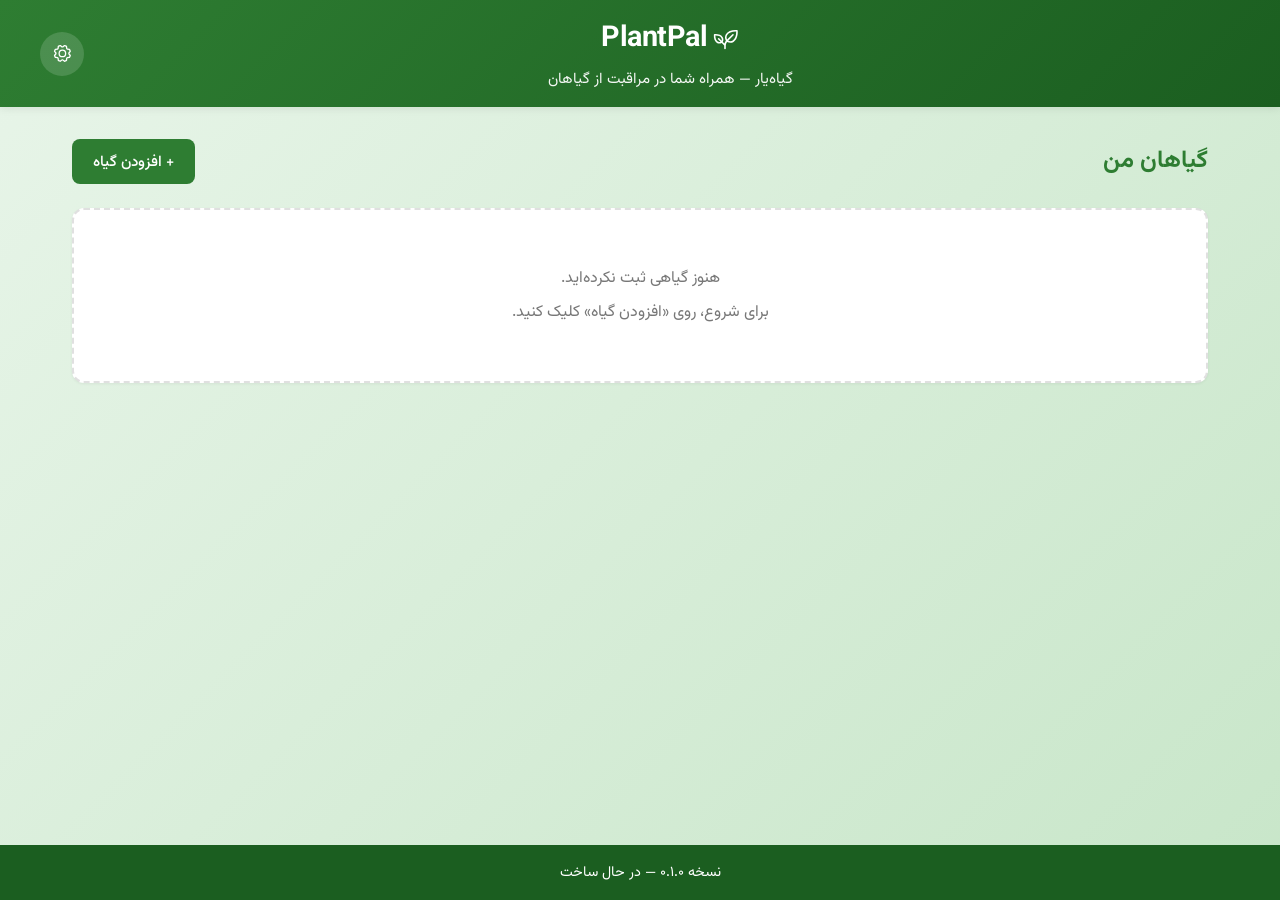
==== commit fa9cbfc0: "Add SVG icons with Phosphor Icons" ====
--- a/index.html
+++ b/index.html
@@ -29,11 +29,14 @@
   <header class="app-header" role="banner">
     <div class="app-header-content">
       <div class="app-header-text">
-        <h1 class="app-title">🌱 PlantPal</h1>
+        <h1 class="app-title">
+          <span class="icon" data-icon="leaf"></span>
+          PlantPal
+        </h1>
         <p class="app-subtitle">گیاه‌یار — همراه شما در مراقبت از گیاهان</p>
       </div>
       <button id="btn-open-settings" class="btn-settings" aria-label="تنظیمات" title="تنظیمات">
-        ⚙️
+        <span class="icon" data-icon="settings"></span>
       </button>
     </div>
   </header>
@@ -68,7 +71,10 @@
 
     <section id="page-add" class="page" aria-label="افزودن گیاه">
       <div class="page-header">
-        <button id="btn-back-from-add" class="btn btn-back" aria-label="بازگشت به صفحه اصلی">← بازگشت</button>
+        <button id="btn-back-from-add" class="btn btn-back" aria-label="بازگشت به صفحه اصلی">
+          <span class="icon" data-icon="arrow-left"></span>
+          بازگشت
+        </button>
         <h2 class="page-title">افزودن گیاه جدید</h2>
       </div>
 
@@ -107,7 +113,10 @@
 
     <section id="page-details" class="page" aria-label="جزئیات گیاه">
       <div class="page-header">
-        <button id="btn-back-from-details" class="btn btn-back" aria-label="بازگشت به صفحه اصلی">← بازگشت</button>
+        <button id="btn-back-from-details" class="btn btn-back" aria-label="بازگشت به صفحه اصلی">
+          <span class="icon" data-icon="arrow-left"></span>
+          بازگشت
+        </button>
         <h2 class="page-title">جزئیات گیاه</h2>
       </div>
 
@@ -153,7 +162,10 @@
 
     <section id="page-settings" class="page" aria-label="تنظیمات">
       <div class="page-header">
-        <button id="btn-back-from-settings" class="btn btn-back" aria-label="بازگشت به صفحه اصلی">← بازگشت</button>
+        <button id="btn-back-from-settings" class="btn btn-back" aria-label="بازگشت به صفحه اصلی">
+          <span class="icon" data-icon="arrow-left"></span>
+          بازگشت
+        </button>
         <h2 class="page-title">⚙️ تنظیمات</h2>
       </div>
 
@@ -188,6 +200,29 @@
           </button>
         </div>
       </div>
+
+      <div class="settings-section">
+        <h3 class="settings-section-title">📅 فرمت تاریخ</h3>
+        <div class="settings-option">
+          <button class="theme-option-btn" data-date-format="shamsi" aria-label="تاریخ شمسی">
+            <span class="theme-option-icon">🇮🇷</span>
+            <span class="theme-option-text">
+              <span class="theme-option-label">شمسی</span>
+              <span class="theme-option-desc">مثال: 1403/02/05</span>
+            </span>
+            <span class="theme-option-check">✓</span>
+          </button>
+
+          <button class="theme-option-btn" data-date-format="miladi" aria-label="تاریخ میلادی">
+            <span class="theme-option-icon">🌍</span>
+            <span class="theme-option-text">
+              <span class="theme-option-label">میلادی</span>
+              <span class="theme-option-desc">مثال: 2024/04/25</span>
+            </span>
+            <span class="theme-option-check">✓</span>
+          </button>
+        </div>
+      </div>
     </section>
 
   </main>
@@ -196,7 +231,9 @@
     <div class="modal-content">
       <div class="modal-header">
         <h3 id="modal-care-title" class="modal-title">ثبت آبیاری جدید</h3>
-        <button id="btn-close-care-modal" class="modal-close" aria-label="بستن">×</button>
+        <button id="btn-close-care-modal" class="modal-close" aria-label="بستن">
+          <span class="icon" data-icon="x"></span>
+        </button>
       </div>
 
       <form id="form-add-care" class="modal-form">
@@ -225,6 +262,8 @@
   <script src="js/database.js"></script>
   <script src="js/i18n.js"></script>
   <script src="js/theme.js"></script>
+  <script src="js/date.js"></script>
+  <script src="js/icons.js"></script>
   <script src="js/ui.js"></script>
   <script src="js/plants.js"></script>
   <script src="js/care.js"></script>
--- a/css/components.css
+++ b/css/components.css
@@ -636,4 +636,58 @@
   .theme-option-btn { padding: 0.8rem 1rem; }
 
   .theme-option-icon { font-size: 1.3rem; }
+}
+/* ============================================
+   آیکون‌ها
+   ============================================ */
+
+.icon {
+  display: inline-flex;
+  align-items: center;
+  justify-content: center;
+  width: 1em;
+  height: 1em;
+  vertical-align: middle;
+  flex-shrink: 0;
+  color: currentColor;
+}
+
+.icon svg {
+  width: 100%;
+  height: 100%;
+  display: block;
+  fill: currentColor;
+}
+
+/* آیکون در عنوان */
+.app-title {
+  display: flex;
+  align-items: center;
+  justify-content: center;
+  gap: 0.4rem;
+}
+
+.app-title .icon {
+  font-size: 1.6rem;
+}
+
+/* آیکون در دکمه تنظیمات */
+.btn-settings .icon {
+  font-size: 1.3rem;
+}
+
+/* آیکون در دکمه بازگشت */
+.btn-back {
+  display: inline-flex;
+  align-items: center;
+  gap: 0.3rem;
+}
+
+.btn-back .icon {
+  font-size: 1rem;
+}
+
+/* آیکون در دکمه بستن Modal */
+.modal-close .icon {
+  font-size: 1.2rem;
 }
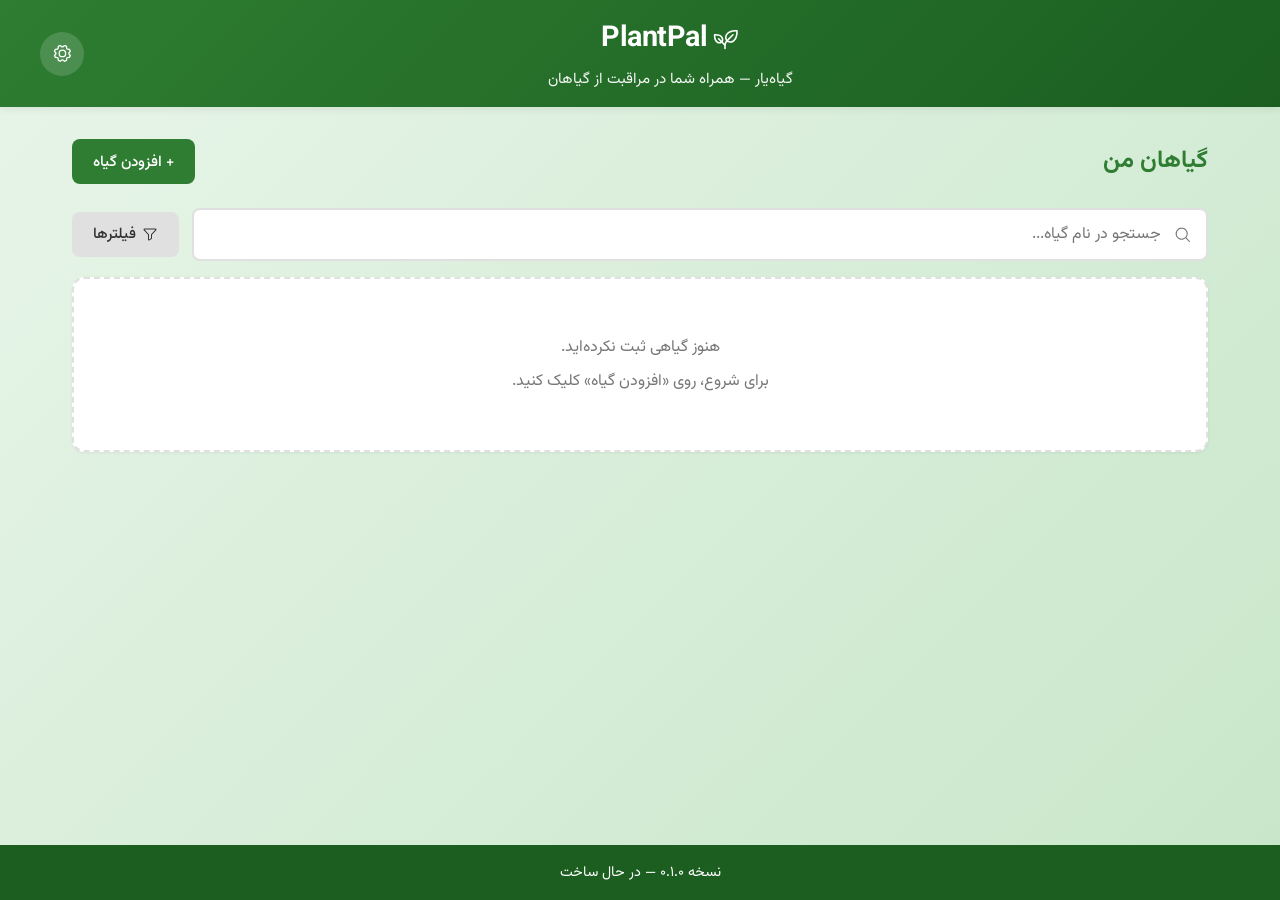
==== commit c404a54c: "Add search and health filter for plants" ====
--- a/index.html
+++ b/index.html
@@ -52,6 +52,42 @@
         </button>
       </div>
 
+      <!-- نوار جستجو و فیلتر -->
+      <div class="search-filter-bar">
+        <div class="search-box">
+          <span class="icon search-icon" data-icon="magnifying-glass"></span>
+          <input
+            type="text"
+            id="search-input"
+            class="search-input"
+            placeholder="جستجو در نام گیاه..."
+            aria-label="جستجو در نام گیاه"
+          >
+          <button id="btn-clear-search" class="btn-clear-search" aria-label="پاک کردن جستجو" style="display: none;">
+            <span class="icon" data-icon="x"></span>
+          </button>
+        </div>
+
+        <button id="btn-toggle-filters" class="btn btn-secondary btn-toggle-filters" aria-label="نمایش فیلترها">
+          <span class="icon" data-icon="funnel"></span>
+          فیلترها
+        </button>
+      </div>
+
+      <!-- فیلترها -->
+      <div id="filters-panel" class="filters-panel" style="display: none;">
+        <div class="filter-group">
+          <label class="filter-label">وضعیت سلامت:</label>
+          <div class="filter-buttons">
+            <button class="filter-btn active" data-filter-health="all">همه</button>
+            <button class="filter-btn" data-filter-health="healthy">🙂 سالم</button>
+            <button class="filter-btn" data-filter-health="growing">🌱 در حال رشد</button>
+            <button class="filter-btn" data-filter-health="warning">😐 نیاز به توجه</button>
+            <button class="filter-btn" data-filter-health="sick">☹️ بیمار</button>
+          </div>
+        </div>
+      </div>
+
       <div id="today-tasks" class="today-tasks" style="display: none;" aria-live="polite">
         <h3 class="today-tasks-title">📋 کارهای امروز</h3>
         <div id="today-tasks-list" class="today-tasks-list"></div>
@@ -65,6 +101,11 @@
       <div id="empty-state" class="empty-state" style="display: none;" role="status">
         <p>هنوز گیاهی ثبت نکرده‌اید.</p>
         <p>برای شروع، روی «افزودن گیاه» کلیک کنید.</p>
+      </div>
+
+      <div id="no-results-state" class="empty-state" style="display: none;" role="status">
+        <p>گیاهی با این مشخصات پیدا نشد.</p>
+        <p>فیلترها را تغییر دهید.</p>
       </div>
 
     </section>
@@ -95,6 +136,29 @@
         </div>
 
         <div class="form-group">
+          <label class="form-label">وضعیت سلامت</label>
+          <div class="health-options">
+            <button type="button" class="health-option" data-health="healthy">
+              <span class="icon" data-icon="health-healthy"></span>
+              <span>سالم</span>
+            </button>
+            <button type="button" class="health-option" data-health="growing">
+              <span class="icon" data-icon="health-growing"></span>
+              <span>در حال رشد</span>
+            </button>
+            <button type="button" class="health-option" data-health="warning">
+              <span class="icon" data-icon="health-warning"></span>
+              <span>نیاز به توجه</span>
+            </button>
+            <button type="button" class="health-option" data-health="sick">
+              <span class="icon" data-icon="health-sick"></span>
+              <span>بیمار</span>
+            </button>
+          </div>
+          <input type="hidden" id="add-health" value="healthy">
+        </div>
+
+        <div class="form-group">
           <label for="add-image" class="form-label">تصویر گیاه (اختیاری)</label>
           <input type="file" id="add-image" class="form-input" accept="image/*">
         </div>
@@ -137,6 +201,10 @@
           <div class="plant-info-row">
             <span class="plant-info-label">محل نگهداری:</span>
             <span id="details-location" class="plant-info-value">—</span>
+          </div>
+          <div class="plant-info-row">
+            <span class="plant-info-label">وضعیت سلامت:</span>
+            <span id="details-health" class="plant-info-value">—</span>
           </div>
           <div class="plant-info-row">
             <span class="plant-info-label">یادداشت:</span>
--- a/css/components.css
+++ b/css/components.css
@@ -690,4 +690,233 @@
 /* آیکون در دکمه بستن Modal */
 .modal-close .icon {
   font-size: 1.2rem;
+}
+/* ============================================
+   وضعیت سلامت گیاه
+   ============================================ */
+
+.health-options {
+  display: grid;
+  grid-template-columns: repeat(auto-fit, minmax(140px, 1fr));
+  gap: 0.8rem;
+}
+
+.health-option {
+  display: flex;
+  align-items: center;
+  justify-content: center;
+  gap: 0.5rem;
+  padding: 0.9rem 1rem;
+  background: var(--color-bg);
+  border: 2px solid var(--color-border);
+  border-radius: var(--radius-sm);
+  cursor: pointer;
+  font-family: inherit;
+  font-size: 0.95rem;
+  color: var(--color-text);
+  transition: var(--transition);
+  text-align: center;
+}
+
+.health-option:hover {
+  border-color: var(--color-primary-light);
+  transform: translateY(-2px);
+}
+
+.health-option.active {
+  border-color: var(--color-primary);
+  background: var(--color-primary-bg);
+  box-shadow: 0 0 0 3px rgba(46, 125, 50, 0.15);
+}
+
+.health-option .icon {
+  font-size: 1.3rem;
+}
+
+/* رنگ آیکون‌ها بر اساس وضعیت */
+.health-option[data-health="healthy"].active .icon {
+  color: #2e7d32;
+}
+
+.health-option[data-health="growing"].active .icon {
+  color: #1976d2;
+}
+
+.health-option[data-health="warning"].active .icon {
+  color: #fb8c00;
+}
+
+.health-option[data-health="sick"].active .icon {
+  color: #e53935;
+}
+
+/* نمایش وضعیت در صفحه جزئیات */
+.health-display {
+  display: inline-flex;
+  align-items: center;
+  gap: 0.4rem;
+}
+
+.health-display .icon {
+  font-size: 1.2rem;
+}
+
+.health-display.health-healthy .icon {
+  color: #2e7d32;
+}
+
+.health-display.health-growing .icon {
+  color: #1976d2;
+}
+
+.health-display.health-warning .icon {
+  color: #fb8c00;
+}
+
+.health-display.health-sick .icon {
+  color: #e53935;
+}
+/* ============================================
+   نوار جستجو و فیلتر
+   ============================================ */
+
+.search-filter-bar {
+  display: flex;
+  gap: 0.8rem;
+  margin-bottom: 1rem;
+  align-items: center;
+}
+
+.search-box {
+  flex: 1;
+  position: relative;
+  display: flex;
+  align-items: center;
+}
+
+.search-icon {
+  position: absolute;
+  right: 1rem;
+  color: var(--color-text-light);
+  font-size: 1.1rem;
+  pointer-events: none;
+}
+
+.search-input {
+  width: 100%;
+  padding: 0.75rem 2.8rem 0.75rem 1rem;
+  border: 2px solid var(--color-border);
+  border-radius: var(--radius-sm);
+  font-family: inherit;
+  font-size: 1rem;
+  background: var(--color-card);
+  color: var(--color-text);
+  transition: var(--transition);
+}
+
+.search-input:focus {
+  outline: none;
+  border-color: var(--color-primary);
+  box-shadow: 0 0 0 3px rgba(46, 125, 50, 0.15);
+}
+
+.btn-clear-search {
+  position: absolute;
+  left: 0.5rem;
+  background: transparent;
+  border: none;
+  color: var(--color-text-light);
+  font-size: 0.9rem;
+  width: 28px;
+  height: 28px;
+  border-radius: 50%;
+  cursor: pointer;
+  display: flex;
+  align-items: center;
+  justify-content: center;
+  transition: var(--transition);
+}
+
+.btn-clear-search:hover {
+  background: var(--color-border-light);
+  color: var(--color-text);
+}
+
+.btn-toggle-filters {
+  display: inline-flex;
+  align-items: center;
+  gap: 0.4rem;
+  white-space: nowrap;
+}
+
+.btn-toggle-filters .icon {
+  font-size: 1rem;
+}
+
+/* پنل فیلترها */
+.filters-panel {
+  background: var(--color-card);
+  border-radius: var(--radius-md);
+  box-shadow: var(--shadow-md);
+  padding: 1rem;
+  margin-bottom: 1rem;
+  animation: fadeIn 0.3s ease;
+}
+
+.filter-group {
+  display: flex;
+  flex-direction: column;
+  gap: 0.6rem;
+}
+
+.filter-label {
+  font-weight: 700;
+  color: var(--color-primary);
+  font-size: 0.95rem;
+}
+
+.filter-buttons {
+  display: flex;
+  flex-wrap: wrap;
+  gap: 0.5rem;
+}
+
+.filter-btn {
+  padding: 0.5rem 0.9rem;
+  background: var(--color-bg);
+  border: 2px solid var(--color-border);
+  border-radius: var(--radius-sm);
+  cursor: pointer;
+  font-family: inherit;
+  font-size: 0.9rem;
+  color: var(--color-text);
+  transition: var(--transition);
+  white-space: nowrap;
+}
+
+.filter-btn:hover {
+  border-color: var(--color-primary-light);
+}
+
+.filter-btn.active {
+  background: var(--color-primary);
+  color: white;
+  border-color: var(--color-primary);
+}
+
+/* واکنش‌گرا */
+@media (max-width: 600px) {
+  .search-filter-bar {
+    flex-direction: column;
+    align-items: stretch;
+  }
+
+  .btn-toggle-filters {
+    width: 100%;
+    justify-content: center;
+  }
+
+  .filter-buttons {
+    justify-content: center;
+  }
 }
